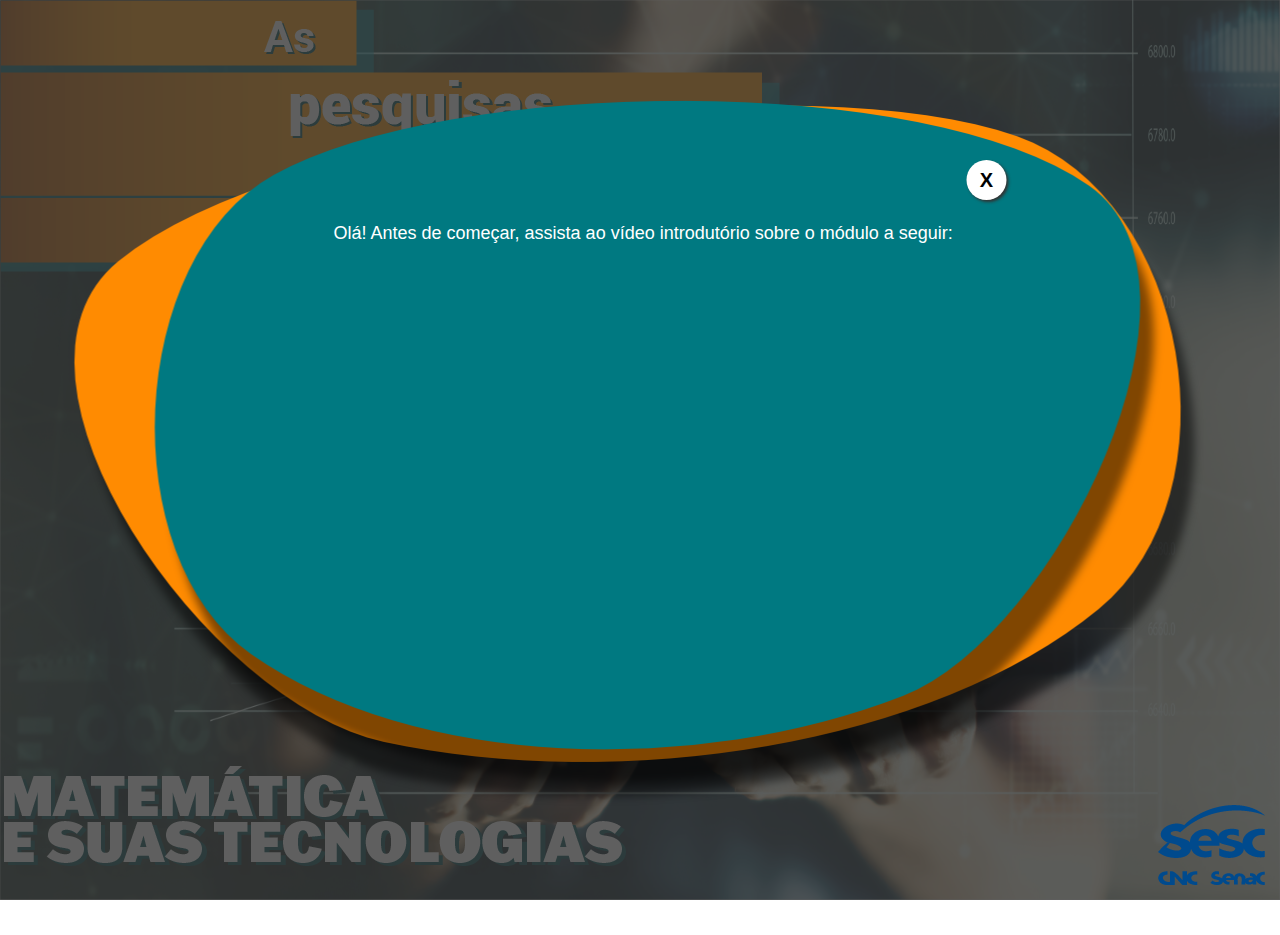
==== index.html @ 420cd1dd "Criação do respositório" ====
<!DOCTYPE html>
<html lang="en">

<head>
    <meta charset="UTF-8">
    <meta http-equiv="X-UA-Compatible" content="IE=edge">
    <meta name="viewport" content="width=device-width, initial-scale=1.0">
    <title>Matemática e suas Tecnologias</title>
    <link rel="stylesheet" href="assets/css/preloader.css">
    <link rel="stylesheet" href="assets/bootstrap/bootstrap.min.css">
    <link rel="stylesheet" href="assets/css/tela_inicial.css">
</head>

<body>
    <div class="preloader">
        <div class="anim"></div>
        <h1>Aguarde enquanto o conteúdo é carregado.</h1>
    </div>
    
    <!-- <header id="topo" class="sesc no-print">
        <img src="assets/img/cabecalho/cabecalho.png" class="img-fluid" alt="">
    </header> -->
    <div class="box">
        <!-- <img src="img/pginicial/familia.png" class="img-atletas" alt=""> -->
        <img src="img/pginicial/barra_titulo1.png" class="img-titulo" alt="">
        <img src="img/pginicial/barra_titulo2.png" class="img-titulo2" alt="">
        <img src="img/pginicial/barra_titulo3.png" class="img-titulo3" alt="">
        <img src="img/pginicial/logo_matematica.png" class="sub-titulo" alt="">
        <img src="img/pginicial/logo_sesc.png" alt="" class="logo">
        <img src="img/pginicial/mob_titulo.png" alt="" class="hidden-lg">
        <div id="menu">
            <button class="aneis init botao-video" id="icon0">
                
            </button>
            <a class="aneis init" id="icon1" href="conteudo.html?page=1">
                 <!-- <a  id="btn-2">
                    
                </a> -->
                    <!-- <img src="img/pginicial/bt_video.png" class="" alt=""> -->
            </a>
            <!-- <div class="aneis init" id="icon2">
                <a href="conteudo.html?page=3" id="btn-3">
                </a>
                    <img src="img/capa/elemento3_4.png" alt="">
            </div>
            <div class="aneis init" id="icon3">
                <a href="conteudo.html?page=4" id="btn-4">
                </a>
                    <img src="img/capa/elemento4_5.png" alt="">
            </div>
            <div class="aneis init" id="icon4">
                <a href="conteudo.html?page=5" id="btn-5">
                </a>
                    <img src="img/capa/elemento2_1.png" alt="">
            </div> -->
        </div>
    </div>
        
    <div class="backdrop">
        <div class="modal-video">
            <div class="wrapper">
                <button id="fechar-video">X</button>
                <p>Olá! Antes de começar, assista ao vídeo introdutório sobre o módulo a seguir:</p>
                <iframe width="560" height="315" src="https://www.youtube.com/embed/Q5BZoceftQA" title="YouTube video player" frameborder="0" allow="accelerometer; autoplay; clipboard-write; encrypted-media; gyroscope; picture-in-picture" allowfullscreen></iframe>
            </div>
        </div>
    </div>

    <!-- <div class="botao-video">
        <p>Assista novamente ao vídeo<br> introdutório deste módulo:</p>
        <div class="video-pq">
            <img class="img-play" src="img/pginicial/Video-bt.png" alt="">
        </div>
    </div> -->

    <script src="assets/js/jquery-3.6.0.min.js"></script>
    <script src="assets/js/geral.js"></script>
    <script src="assets/js/tela_inicial.js"></script>
</body>

</html>
---- assets/css/preloader.css ----
.preloader{
    width: 100vw;
    height: 100vh;
    background-color: white;
    display: flex;
    flex-direction: column;
    justify-content: center;
    align-items: center;
    position: fixed;
    z-index: 9999;
    left: 0;
    top: 0;
}
@keyframes preloaderAnim {
    from{
        background-position: 0;
    }
    to{
        background-position: -1393px;
    }
}
.preloader .anim{
    background-image: url(../img/sesc_preloader.png);
    width: 233px;
    height: 233px;
    animation: preloaderAnim 800ms steps(6) infinite;
    background-repeat: no-repeat;
    margin-bottom: 2rem;
}
.preloader h1{
    font-size: 1.4rem;
    font-family: sans-serif;
    font-weight: bolder;
    color: #14438F;
}
---- assets/css/tela_inicial.css ----
/* body::after{
    position:absolute; width:0; height:0; overflow:hidden; z-index:-1;
    content:url('../../img/tela-inicial/noite.jpg') url('../../img/tela-inicial/pedra-noite.png');
 } */

* {
    padding: 0;
    margin: 0;
    /* box-sizing: border-box; */
    font-family: Arial, "Helvetica Neue", Helvetica, sans-serif;
}
body{
    display: block;
    height: 100%;
    width: 100%;
    overflow: hidden;
    /* background-image: url('../../img/pginicial/Telainicial-bg.jpeg');
    background-repeat: no-repeat;
    background-size: 100% 100%;
    background-position: 0px 120px; */
}
a{
    text-decoration: none;
}
#topo img{ width: 100%;}
#menu{
    /* display: block;
    width: 1%;
    position: absolute;
    top: 30%;
    left: 0%;
    right: 0; */
}
#menu > div{
    /* height: 0px; */
    font-size: 18px;
    text-decoration: none;
    transition: all 0.5s ease-out
}
/* .box img{
    left: -1000px;
} */

/* #menu > div a{
    width: 100%;
    height: 100%;
    color: #fff !important;
    margin-left: 30px;
    display: block;
    font-size: 22px;
} */
#menu > div:hover{
    cursor: pointer;
}
/* #menu > div:nth-child(1){
    background-image: url('../../img/pginicial/bt_1.png');
 }
 #menu > div:nth-child(1):hover{
    background-image: url('../../img/pginicial/bt_1_hover.png');
}
#menu > div:nth-child(2){
    background-image: url('../../img/pginicial/bt_2.png');
 }
 #menu > div:nth-child(2):hover{
    background-image: url('../../img/pginicial/bt_2_hover.png');
}
#menu > div:nth-child(3){
    background-image: url('../../img/pginicial/bt_3.png');
 }
 #menu > div:nth-child(3):hover{
    background-image: url('../../img/pginicial/bt_3_hover.png');
}
#menu > div:nth-child(4){
    background-image: url('../../img/pginicial/bt_4.png');
 }
 #menu > div:nth-child(4):hover{
    background-image: url('../../img/pginicial/bt_4_hover.png');
}
#menu > div:nth-child(5){
    background-image: url('../../img/pginicial/bt_5.png');
 }
 #menu > div:nth-child(6):hover{
    background-image: url('../../img/pginicial/bt_6_hover.png');
} */

#menu > div.init{
    margin-left: -2000px !important;
}
.box{
    display: block;
    height: 100vh;
    width: 100%;
    background-image: url('../../img/pginicial/bg_capa.png');
    background-size: cover;
    background-repeat: no-repeat;
    background-size: 100% 100%;
}
.img-atletas{
    display: block;
    max-width: 55%;
    position: absolute;
    top: 28%;
    left: -1000px;
    transition: all 1.5s ease-out;
}
.img-atletas.init{
    left: 45%;
}
.img-titulo{
    position: absolute;
    top: 0%;
    transition: all 0.5s ease-out;
}
.img-titulo2{
    position: absolute;
    top: 8%;
    transition: all 0.5s ease-out;
    z-index: 10;
}
.img-titulo3{
    position: absolute;
    top: 22%;
    transition: all 0.5s ease-out;
    z-index: 10;
}
.img-titulo.init, .sub-titulo.init, .img-titulo2.init,  .img-titulo3.init{
    left: 0%;
    max-width: 95%;
}
.sub-titulo{
    position: absolute;
    top:85%;
    transition: all 0.5s ease-out;
}
.img-titulo.init, .sub-titulo.init{
    left: 0%;
}
/* #bt-intro1 a, #bt-intro2 a, #bt-intro4 a, #bt-intro4 a, #bt-intro5 a, #bt-intro6 a{
    transition: all 0.3s;
}

#bt-intro1:hover a, #bt-intro2:hover a, #bt-intro3:hover a, #bt-intro4:hover a, #bt-intro5:hover a, #bt-intro6:hover a{ 
    text-shadow: -10px 10px 0px #919191,
                 -20px 20px 0px #3b3b3b,
                 -30px 30px 0px #303030;
                 color: transparent;
    opacity: 0.65;
    cursor: pointer;
} */


/* INI video intro */
#btn-1 img{
    /* max-width: 300px;
    margin-left: 200px;
    margin-top: 200px; */
}
#icon1 > img{
    /* margin-left: -200px; */
}
#icon0:hover:after, #icon1:hover:after{
    opacity: 0;
    transition: opacity 0.2s ease-in;
}
#icon0:hover:after{
    content: '';
    width: 40px;
    height: 150px;
    background-image: url(../../img/pginicial/barra_amarela.png);
    position: absolute;
    left: -50px;
    bottom: -30px;
    opacity: 1;
}
#icon1:hover:after{
    content: '';
    width: 40px;
    height: 150px;
    background-image: url(../../img/pginicial/barra_amarela.png);
    position: absolute;
    right: -50px;
    top: -30px;
    opacity: 1;
}

#icon0{
    background-image: url('../../img/pginicial/bt_video.png');
    background-size: cover;
    width: 271px;
    height: 243px;
    position: absolute;
    right: 55%;
    top: 400px;
    border: none;
}
#icon0:hover{
    background-image: url(../../img/pginicial/mob_bt_video_hover.png);
}
#icon1{
    background-image: url(../../img/pginicial/mob_bt_conteudo.png);
    background-size: cover;
    width: 271px;
    height: 243px;
    position: absolute;
    left: 55%;
    top: 350px;
}
#icon1:hover{
    background-image: url(../../img/pginicial/mob_bt_conteudo_hover.png);
}
#icon2{
    position: absolute;
    right: 5%;
    top: -5%;
}
#icon3{
    position: absolute;
    right: 30%;
}
#icon4{
    position: absolute;
    right: 26%;
    bottom: -172%;
}
.backdrop {
    background-color: rgba(55,55,55, .8);
    height: 100vh;
    width: 100vw;
    position: absolute;
    top: 0;
    left: 0;
    z-index: 10;
}

.modal-video {
    background-image: url('../../img/pginicial/Video-apresentacao-gd.png');
    width: 1133px;
    height: 708px;
    background-size: contain;
    background-repeat: no-repeat;
    padding-left: 260px;
    padding-top: 120px;
    color: white;
    font-size: 18px;
    position: absolute;
    top: 100px;
    left: 50%;
    transform: translateX(-50%);
}

.modal-video video {
    height: 300px;
    width: 600px;
    background-color: white;
    border-radius: 15px;
    margin-top: 15px;
}

#fechar-video {
    position: absolute;
    top: 60px;
    right: 200px;
    background-color: white;
    border-radius: 50%;
    width: 40px;
    height: 40px;
    border: none;
    font-size: 20px;
    font-weight: 600;
    box-shadow: 2px 2px 3px #333;
    transition-duration: .3s;
}
#fechar-video:hover {
    background-color: #ff8b01;
    color: white;
    transition-duration: .3s;
}

.botao-video p {
    font-size: 18px;
    text-align: center;
    font-weight: 600;
}
.video-pq {
    height: 150px;
    width: 150px;
    background-image: url('../../img/pginicial/Video-apresentacao-pq.png'); 
    background-size: contain;
    background-position: center;
    display: flex;
    padding-left: 29px;
    padding-top: 23px;
}
.img-play {
    height:85px;
    width: 85px;
}
.video-pq:hover {
    transform: scale(1.02);
    cursor: pointer;
}
/* FIM video intro */
/* @media (max-width: 1080px) {
    #menu{ margin-right: 10%;}
    .img-atletas{
        margin-left: -5%;
        margin-top: 80px;
    }
} */
/* @media (max-width: 1680px) {
}
@media (max-width: 860px) {
    #menu{
        margin: 280px auto 0px
    }
    #bt-intro1, #bt-intro2, #bt-intro3 {
        height: 250px;
    }
}
@media (max-width: 760px) {
    #bt-intro1, #bt-intro2, #bt-intro3 {
        height: 200px;
    }*/

    .logo {
        position: absolute;
        z-index: 15;
        right: 15px;
        bottom: 15px;
    }
    .hidden-lg {display: none;}
    @media (max-width: 1360px) {
        .img-atletas{
            top: 35%;
        }
    }
    @media (max-width: 1080px) {
        .img-atletas{
            top: 50%;
        }
        .botao-video {
            top: 0px;
        }
        #menu{
            left: 1%;
        }
        .img-titulo.init, .sub-titulo.init {
            left: 2%;
        }
    }
    @media (max-width: 560px) {
       /* .img-titulo{
            position: absolute;
            width: 90%;
            right: 0;
            left: 0;
            margin: 150px auto;
        }     */
        .img-atletas{
            display: none;
        }
        #menu {
            display: flex;
            justify-content: center;
            flex-wrap: wrap;
            width: 100%;
        }
        .modal-video {
            width: 100%;
            height: auto;
            padding: 15px;
            padding-bottom: 40px;
            background-image: unset;
            background-color: #007981;
            border-radius: 25px;
        }
        .modal-video iframe {
            width: 100%;
        }
        #fechar-video {
            top: -20px;
            right: 10px;
        }
        .img-titulo, .img-titulo2, .img-titulo3 {
            display: none;
        }
        .sub-titulo {
            width: 100%;
            top: unset;
            bottom: 70px;
        }
        #icon0 {
            left: 10px;
            right: unset;
            top: 210px;
        }
        #icon1 {
            left: unset;
            right: 10px;
            top: 470px;
        }
        .hidden-lg {
            display: block;
        }
}
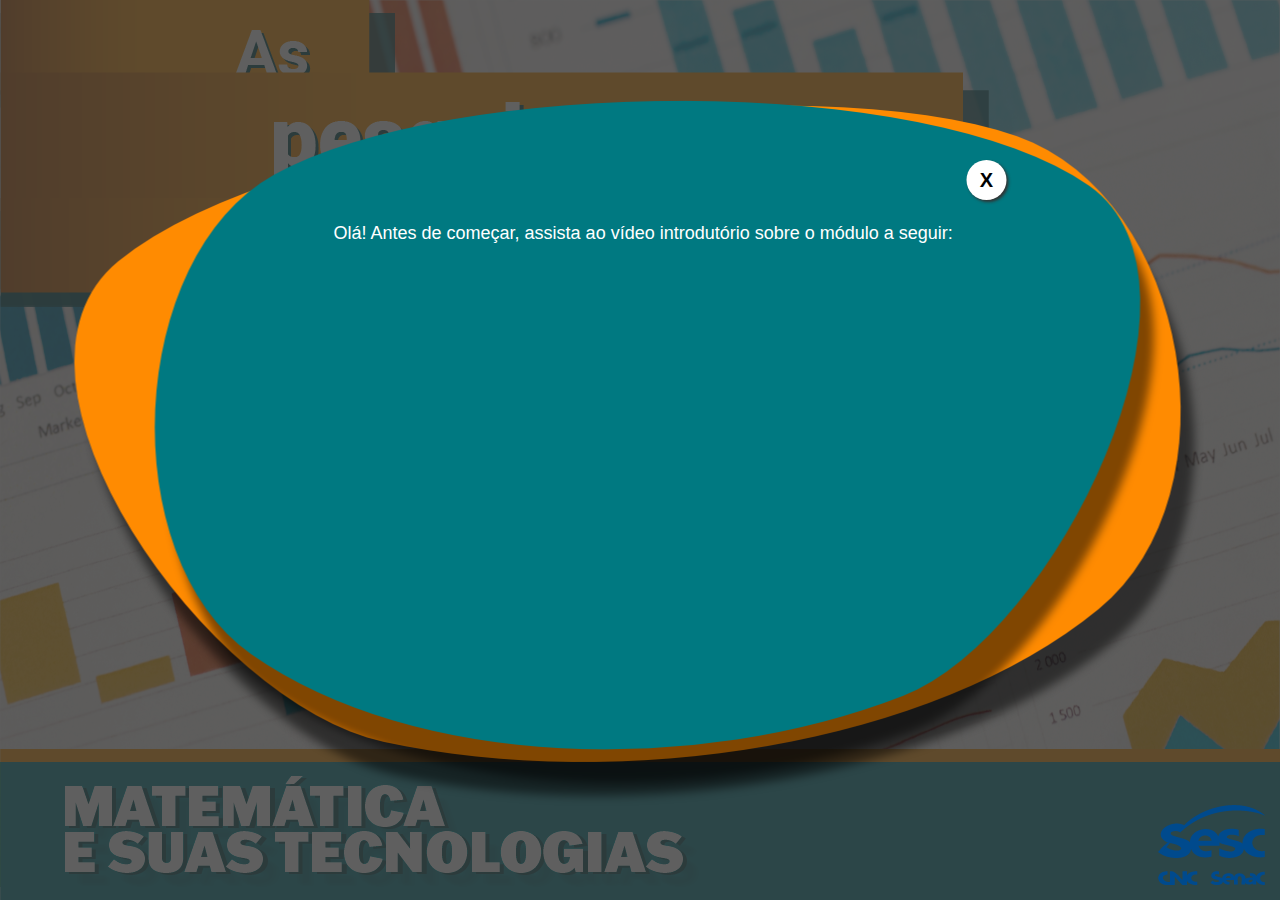
==== commit 2ddfef22: "ajustes tela inicial" ====
--- a/index.html
+++ b/index.html
@@ -25,7 +25,7 @@
         <img src="img/pginicial/barra_titulo1.png" class="img-titulo" alt="">
         <img src="img/pginicial/barra_titulo2.png" class="img-titulo2" alt="">
         <img src="img/pginicial/barra_titulo3.png" class="img-titulo3" alt="">
-        <img src="img/pginicial/logo_matematica.png" class="sub-titulo" alt="">
+        <img src="img/pginicial/barra_inferior.png" class="sub-titulo" alt="">
         <img src="img/pginicial/logo_sesc.png" alt="" class="logo">
         <img src="img/pginicial/mob_titulo.png" alt="" class="hidden-lg">
         <div id="menu">
--- a/assets/css/tela_inicial.css
+++ b/assets/css/tela_inicial.css
@@ -129,7 +129,7 @@
 }
 .sub-titulo{
     position: absolute;
-    top:85%;
+    bottom: 0;
     transition: all 0.5s ease-out;
 }
 .img-titulo.init, .sub-titulo.init{
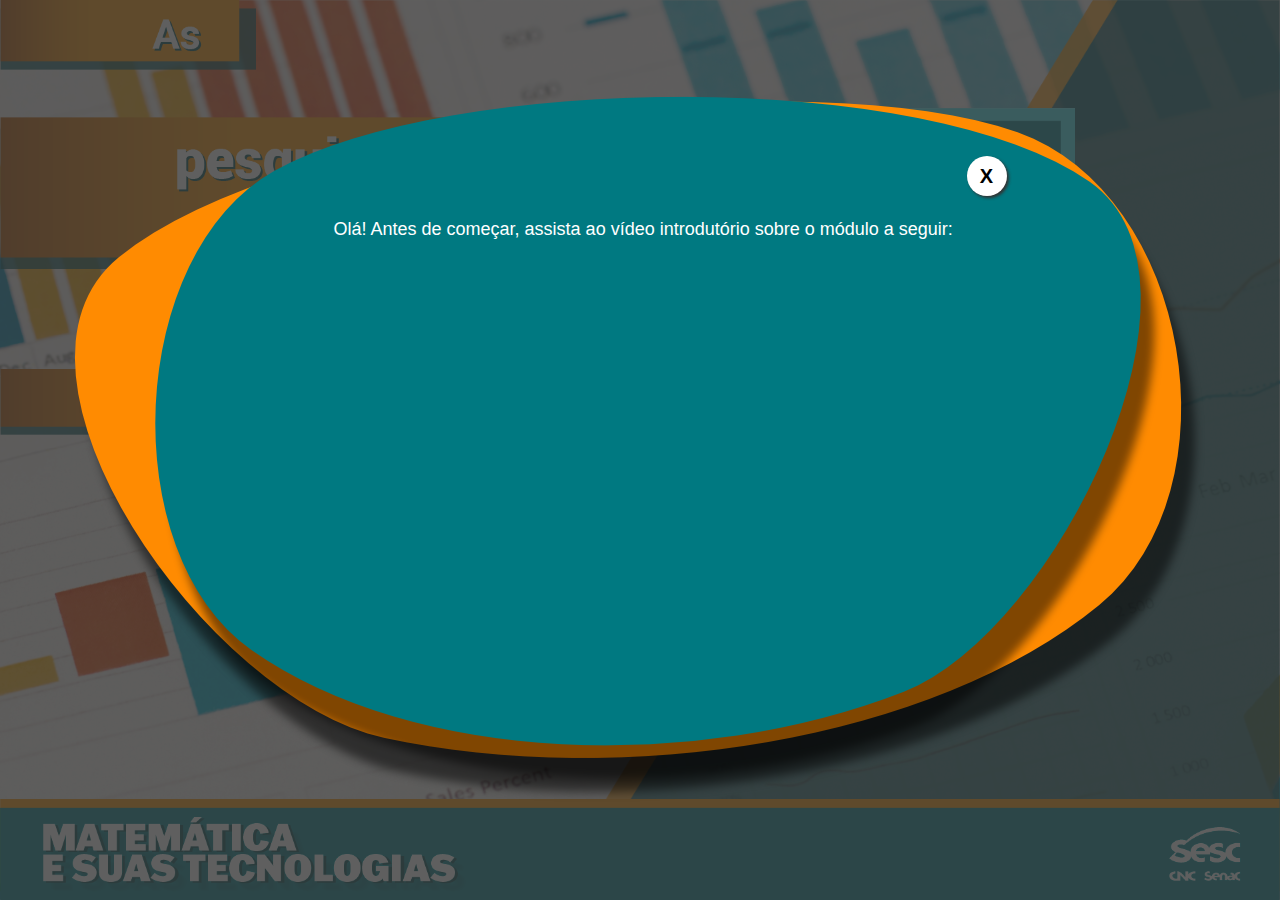
==== commit 8e8a62e4: "ajustes tela inicial" ====
--- a/index.html
+++ b/index.html
@@ -21,38 +21,20 @@
         <img src="assets/img/cabecalho/cabecalho.png" class="img-fluid" alt="">
     </header> -->
     <div class="box">
-        <!-- <img src="img/pginicial/familia.png" class="img-atletas" alt=""> -->
         <img src="img/pginicial/barra_titulo1.png" class="img-titulo" alt="">
         <img src="img/pginicial/barra_titulo2.png" class="img-titulo2" alt="">
         <img src="img/pginicial/barra_titulo3.png" class="img-titulo3" alt="">
-        <img src="img/pginicial/barra_inferior.png" class="sub-titulo" alt="">
-        <img src="img/pginicial/logo_sesc.png" alt="" class="logo">
+        <img src="img/pginicial/barra_inferior.png" class="sub-titulo img-fluid" alt="">
         <img src="img/pginicial/mob_titulo.png" alt="" class="hidden-lg">
         <div id="menu">
             <button class="aneis init botao-video" id="icon0">
                 
             </button>
             <a class="aneis init" id="icon1" href="conteudo.html?page=1">
-                 <!-- <a  id="btn-2">
-                    
-                </a> -->
-                    <!-- <img src="img/pginicial/bt_video.png" class="" alt=""> -->
             </a>
-            <!-- <div class="aneis init" id="icon2">
-                <a href="conteudo.html?page=3" id="btn-3">
-                </a>
-                    <img src="img/capa/elemento3_4.png" alt="">
-            </div>
-            <div class="aneis init" id="icon3">
-                <a href="conteudo.html?page=4" id="btn-4">
-                </a>
-                    <img src="img/capa/elemento4_5.png" alt="">
-            </div>
-            <div class="aneis init" id="icon4">
-                <a href="conteudo.html?page=5" id="btn-5">
-                </a>
-                    <img src="img/capa/elemento2_1.png" alt="">
-            </div> -->
+        </div>
+        <div class="barras">
+
         </div>
     </div>
         
@@ -61,7 +43,7 @@
             <div class="wrapper">
                 <button id="fechar-video">X</button>
                 <p>Olá! Antes de começar, assista ao vídeo introdutório sobre o módulo a seguir:</p>
-                <iframe width="560" height="315" src="https://www.youtube.com/embed/Q5BZoceftQA" title="YouTube video player" frameborder="0" allow="accelerometer; autoplay; clipboard-write; encrypted-media; gyroscope; picture-in-picture" allowfullscreen></iframe>
+                <iframe width="560" height="315" src="https://www.youtube.com/embed/uaWd9R0iwKE" title="YouTube video player" frameborder="0" allow="accelerometer; autoplay; clipboard-write; encrypted-media; gyroscope; picture-in-picture" allowfullscreen></iframe>
             </div>
         </div>
     </div>
--- a/assets/css/tela_inicial.css
+++ b/assets/css/tela_inicial.css
@@ -90,38 +90,31 @@
     display: block;
     height: 100vh;
     width: 100%;
-    background-image: url('../../img/pginicial/bg_capa.png');
-    background-size: cover;
+    background: url('../../img/pginicial/fundo_botoes.png'), url('../../img/pginicial/bg_capa.png');
     background-repeat: no-repeat;
-    background-size: 100% 100%;
-}
-.img-atletas{
-    display: block;
-    max-width: 55%;
-    position: absolute;
-    top: 28%;
-    left: -1000px;
-    transition: all 1.5s ease-out;
-}
-.img-atletas.init{
-    left: 45%;
-}
+    background-position: right center, center;
+    background-size: contain, cover;
+}
+
 .img-titulo{
     position: absolute;
     top: 0%;
     transition: all 0.5s ease-out;
+    width: 20%;
 }
 .img-titulo2{
     position: absolute;
-    top: 8%;
+    top: 13%;
     transition: all 0.5s ease-out;
     z-index: 10;
+    width: 50%;
 }
 .img-titulo3{
     position: absolute;
-    top: 22%;
+    top: 41%;
     transition: all 0.5s ease-out;
     z-index: 10;
+    width: 40%;
 }
 .img-titulo.init, .sub-titulo.init, .img-titulo2.init,  .img-titulo3.init{
     left: 0%;
@@ -158,39 +151,15 @@
 #icon1 > img{
     /* margin-left: -200px; */
 }
-#icon0:hover:after, #icon1:hover:after{
-    opacity: 0;
-    transition: opacity 0.2s ease-in;
-}
-#icon0:hover:after{
-    content: '';
-    width: 40px;
-    height: 150px;
-    background-image: url(../../img/pginicial/barra_amarela.png);
-    position: absolute;
-    left: -50px;
-    bottom: -30px;
-    opacity: 1;
-}
-#icon1:hover:after{
-    content: '';
-    width: 40px;
-    height: 150px;
-    background-image: url(../../img/pginicial/barra_amarela.png);
-    position: absolute;
-    right: -50px;
-    top: -30px;
-    opacity: 1;
-}
 
 #icon0{
     background-image: url('../../img/pginicial/bt_video.png');
-    background-size: cover;
-    width: 271px;
-    height: 243px;
-    position: absolute;
-    right: 55%;
-    top: 400px;
+    background-size: contain;
+    width: 200px;
+    height: 180px;
+    position: absolute;
+    right: 16%;
+    top: 12%;
     border: none;
 }
 #icon0:hover{
@@ -198,12 +167,12 @@
 }
 #icon1{
     background-image: url(../../img/pginicial/mob_bt_conteudo.png);
-    background-size: cover;
-    width: 271px;
-    height: 243px;
-    position: absolute;
-    left: 55%;
-    top: 350px;
+    background-size: contain;
+    width: 200px;
+    height: 180px;
+    position: absolute;
+    right: 20%;
+    bottom: 29%;
 }
 #icon1:hover{
     background-image: url(../../img/pginicial/mob_bt_conteudo_hover.png);
@@ -243,9 +212,11 @@
     color: white;
     font-size: 18px;
     position: absolute;
-    top: 100px;
-    left: 50%;
-    transform: translateX(-50%);
+    top: 0;
+    left: 0;
+    right: 0;
+    bottom: 0;
+    margin: auto;
 }
 
 .modal-video video {
@@ -299,66 +270,32 @@
     transform: scale(1.02);
     cursor: pointer;
 }
-/* FIM video intro */
-/* @media (max-width: 1080px) {
-    #menu{ margin-right: 10%;}
-    .img-atletas{
-        margin-left: -5%;
-        margin-top: 80px;
+.logo {
+    position: absolute;
+    z-index: 15;
+    right: 15px;
+    bottom: 15px;
+}
+.hidden-lg {display: none;}
+
+@media (max-width: 1080px) {
+    .botao-video {
+        top: 0px;
     }
-} */
-/* @media (max-width: 1680px) {
-}
-@media (max-width: 860px) {
     #menu{
-        margin: 280px auto 0px
+        left: 1%;
     }
-    #bt-intro1, #bt-intro2, #bt-intro3 {
-        height: 250px;
+    .img-titulo.init, .sub-titulo.init {
+        left: 2%;
     }
-}
-@media (max-width: 760px) {
-    #bt-intro1, #bt-intro2, #bt-intro3 {
-        height: 200px;
-    }*/
-
-    .logo {
-        position: absolute;
-        z-index: 15;
-        right: 15px;
-        bottom: 15px;
-    }
-    .hidden-lg {display: none;}
-    @media (max-width: 1360px) {
-        .img-atletas{
-            top: 35%;
-        }
-    }
-    @media (max-width: 1080px) {
-        .img-atletas{
-            top: 50%;
-        }
-        .botao-video {
-            top: 0px;
-        }
-        #menu{
-            left: 1%;
-        }
-        .img-titulo.init, .sub-titulo.init {
-            left: 2%;
-        }
-    }
-    @media (max-width: 560px) {
-       /* .img-titulo{
-            position: absolute;
-            width: 90%;
-            right: 0;
-            left: 0;
-            margin: 150px auto;
-        }     */
-        .img-atletas{
-            display: none;
-        }
+    .img-titulo2{top: 12%;}
+    .img-titulo3{top: 35%;}
+}
+@media (max-width: 780px) {
+    .img-titulo2{top: 8%;}
+    .img-titulo3{top: 24%;}
+}
+@media (max-width: 560px) {
         #menu {
             display: flex;
             justify-content: center;
@@ -384,11 +321,6 @@
         .img-titulo, .img-titulo2, .img-titulo3 {
             display: none;
         }
-        .sub-titulo {
-            width: 100%;
-            top: unset;
-            bottom: 70px;
-        }
         #icon0 {
             left: 10px;
             right: unset;
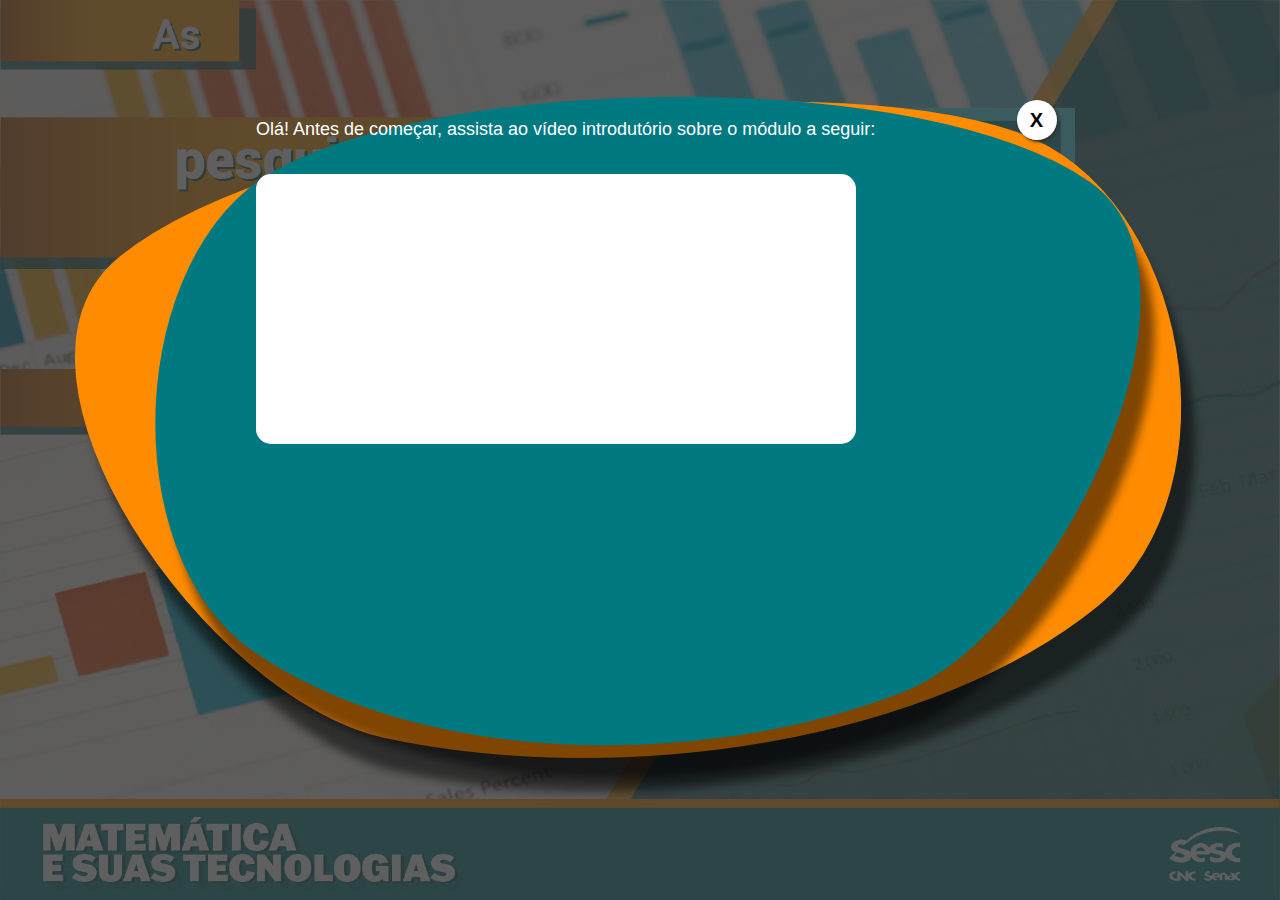
==== commit 39c1386a: "ajustes tela inicial" ====
--- a/index.html
+++ b/index.html
@@ -40,10 +40,10 @@
         
     <div class="backdrop">
         <div class="modal-video">
-            <div class="wrapper">
+            <div class="modal-body">
                 <button id="fechar-video">X</button>
                 <p>Olá! Antes de começar, assista ao vídeo introdutório sobre o módulo a seguir:</p>
-                <iframe width="560" height="315" src="https://www.youtube.com/embed/uaWd9R0iwKE" title="YouTube video player" frameborder="0" allow="accelerometer; autoplay; clipboard-write; encrypted-media; gyroscope; picture-in-picture" allowfullscreen></iframe>
+                <iframe class="mx-auto" src="https://www.youtube.com/embed/uaWd9R0iwKE" title="YouTube video player" frameborder="0" allow="accelerometer; autoplay; clipboard-write; encrypted-media; gyroscope; picture-in-picture" allowfullscreen></iframe>
             </div>
         </div>
     </div>
--- a/assets/css/tela_inicial.css
+++ b/assets/css/tela_inicial.css
@@ -203,12 +203,13 @@
 
 .modal-video {
     background-image: url('../../img/pginicial/Video-apresentacao-gd.png');
-    width: 1133px;
-    height: 708px;
+    max-width: 1133px;
+    height: 100vh;
     background-size: contain;
     background-repeat: no-repeat;
-    padding-left: 260px;
-    padding-top: 120px;
+    background-position: center;
+    padding-left: 13%;
+    padding-top: 100px;
     color: white;
     font-size: 18px;
     position: absolute;
@@ -219,18 +220,19 @@
     margin: auto;
 }
 
-.modal-video video {
-    height: 300px;
+.modal-video iframe {
+    height: 270px;
     width: 600px;
     background-color: white;
     border-radius: 15px;
+    margin: auto;
     margin-top: 15px;
 }
 
 #fechar-video {
     position: absolute;
-    top: 60px;
-    right: 200px;
+    top: 0;
+    right: 150px;
     background-color: white;
     border-radius: 50%;
     width: 40px;
@@ -294,6 +296,13 @@
 @media (max-width: 780px) {
     .img-titulo2{top: 8%;}
     .img-titulo3{top: 24%;}
+    .modal-video{padding-top: 20%;}
+    .modal-video iframe{
+        width: 90%;
+        height: 190px;
+    }
+    .modal-body{width: 85%;}
+    #fechar-video {right: 0;}
 }
 @media (max-width: 560px) {
         #menu {
@@ -307,29 +316,38 @@
             height: auto;
             padding: 15px;
             padding-bottom: 40px;
+            padding-top: 50px;
             background-image: unset;
             background-color: #007981;
             border-radius: 25px;
         }
+        .modal-body{width: 100%;}
         .modal-video iframe {
             width: 100%;
+            height: 300px;
         }
         #fechar-video {
             top: -20px;
-            right: 10px;
+            right: 5px;
         }
         .img-titulo, .img-titulo2, .img-titulo3 {
             display: none;
         }
+        .box{
+            background-position: right -230px center, center;
+            background-size: cover;
+        }
         #icon0 {
-            left: 10px;
-            right: unset;
-            top: 210px;
+            margin: auto;
+            left: 0;
+            right: 0;
+            top: 230px;
         }
         #icon1 {
-            left: unset;
-            right: 10px;
-            top: 470px;
+            margin: auto;
+            left: 0;
+            right: 0;
+            bottom: 100px;
         }
         .hidden-lg {
             display: block;
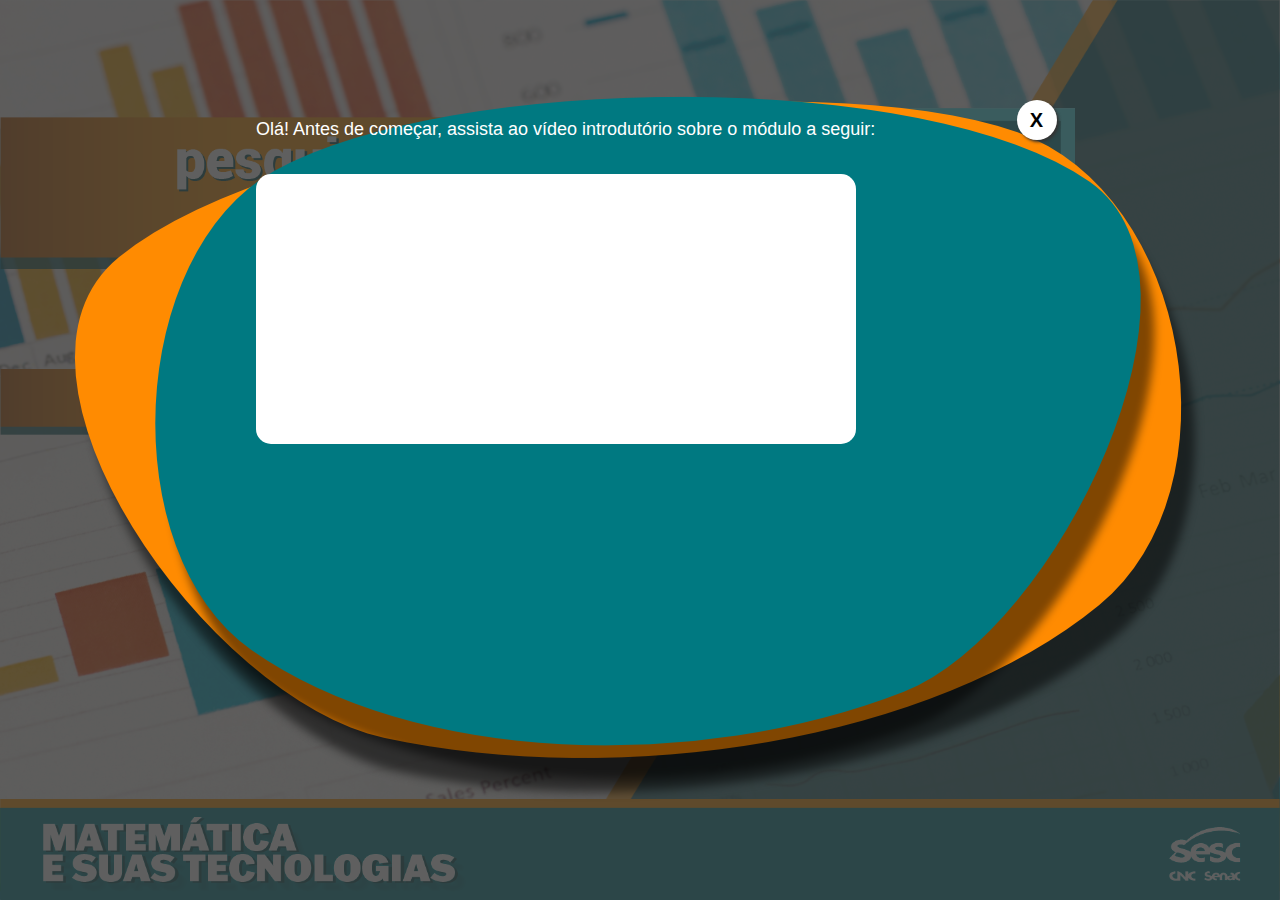
==== commit 59e0c838: "ajuste" ====
--- a/index.html
+++ b/index.html
@@ -8,6 +8,7 @@
     <title>Matemática e suas Tecnologias</title>
     <link rel="stylesheet" href="assets/css/preloader.css">
     <link rel="stylesheet" href="assets/bootstrap/bootstrap.min.css">
+    <link rel="stylesheet" href="assets/css/aos.css">
     <link rel="stylesheet" href="assets/css/tela_inicial.css">
 </head>
 
@@ -21,7 +22,7 @@
         <img src="assets/img/cabecalho/cabecalho.png" class="img-fluid" alt="">
     </header> -->
     <div class="box">
-        <img src="img/pginicial/barra_titulo1.png" class="img-titulo" alt="">
+        <img src="img/pginicial/barra_titulo1.png" class="img-titulo" data-aos="zoom-in" alt="">
         <img src="img/pginicial/barra_titulo2.png" class="img-titulo2" alt="">
         <img src="img/pginicial/barra_titulo3.png" class="img-titulo3" alt="">
         <img src="img/pginicial/barra_inferior.png" class="sub-titulo img-fluid" alt="">
@@ -56,8 +57,13 @@
     </div> -->
 
     <script src="assets/js/jquery-3.6.0.min.js"></script>
+    <script src="assets/js/aos.js"></script>
     <script src="assets/js/geral.js"></script>
     <script src="assets/js/tela_inicial.js"></script>
+
+    <script>
+        window.addEventListener("load", AOS.refresh);
+    </script>
 </body>
 
 </html>--- a/assets/css/tela_inicial.css
+++ b/assets/css/tela_inicial.css
@@ -279,11 +279,24 @@
     bottom: 15px;
 }
 .hidden-lg {display: none;}
-
+@media (min-width: 1400px){
+    .modal-video{
+        padding-left: 16%;
+        padding-top: 70px;
+        background-position: top center;
+    }
+    #fechar-video{
+        right: 24%;
+    }
+}
 @media (max-width: 1080px) {
     .botao-video {
         top: 0px;
     }
+    .modal-video{
+        padding-left: 18%;
+        padding-top: 70px;
+    }
     #menu{
         left: 1%;
     }
@@ -292,17 +305,22 @@
     }
     .img-titulo2{top: 12%;}
     .img-titulo3{top: 35%;}
+    .modal-video iframe{
+        width: 70%;
+    }
 }
 @media (max-width: 780px) {
     .img-titulo2{top: 8%;}
     .img-titulo3{top: 24%;}
-    .modal-video{padding-top: 20%;}
+    .modal-video{
+        /* padding-top: 10%; */
+    }
     .modal-video iframe{
         width: 90%;
         height: 190px;
     }
     .modal-body{width: 85%;}
-    #fechar-video {right: 0;}
+    #fechar-video {right: -20px;}
 }
 @media (max-width: 560px) {
         #menu {
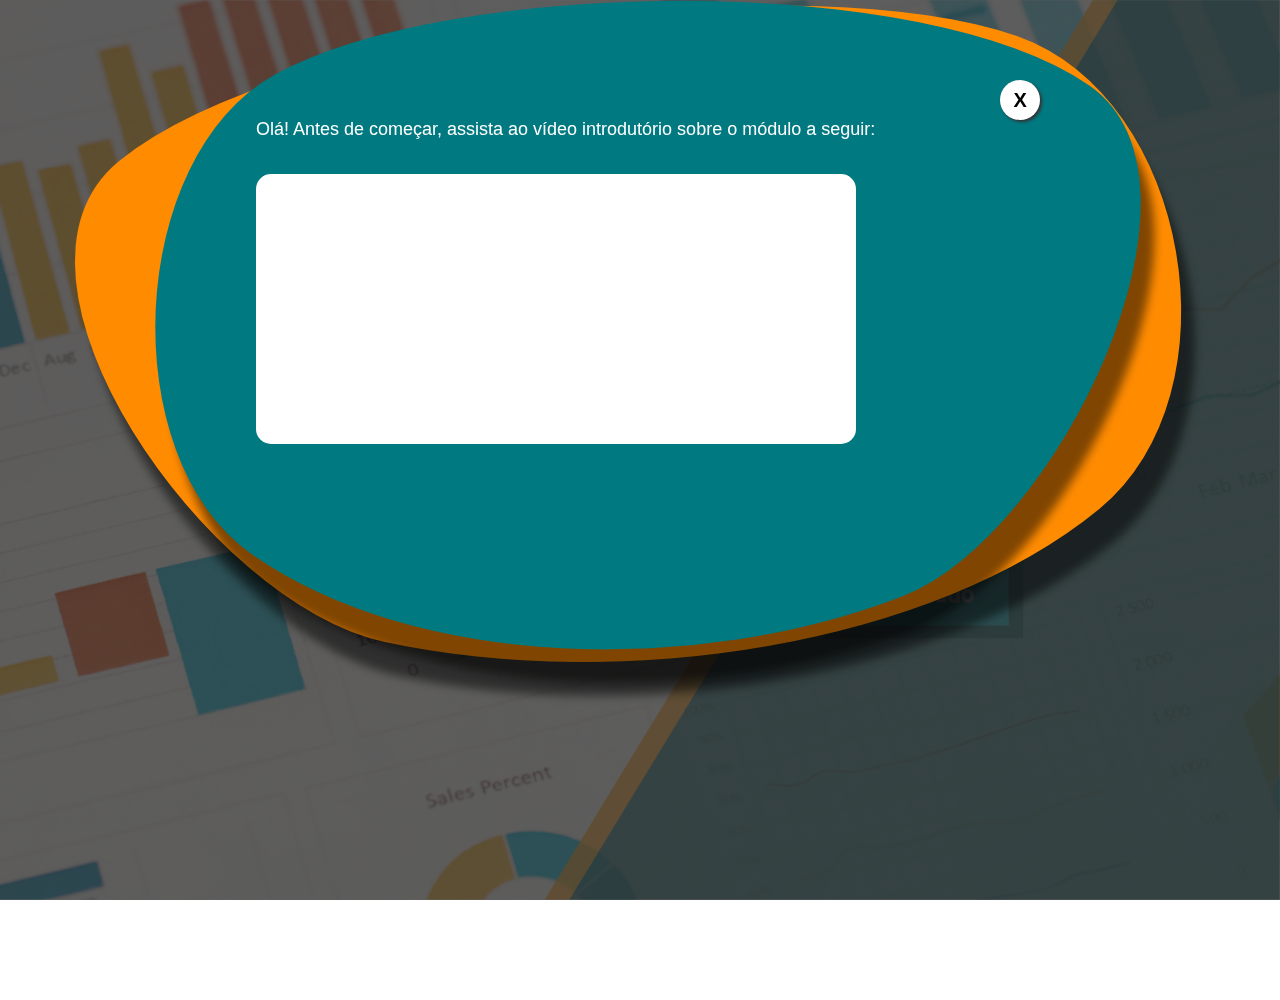
==== commit 5d442311: "ajuste" ====
--- a/index.html
+++ b/index.html
@@ -22,10 +22,10 @@
         <img src="assets/img/cabecalho/cabecalho.png" class="img-fluid" alt="">
     </header> -->
     <div class="box">
-        <img src="img/pginicial/barra_titulo1.png" class="img-titulo" data-aos="zoom-in" alt="">
-        <img src="img/pginicial/barra_titulo2.png" class="img-titulo2" alt="">
-        <img src="img/pginicial/barra_titulo3.png" class="img-titulo3" alt="">
-        <img src="img/pginicial/barra_inferior.png" class="sub-titulo img-fluid" alt="">
+        <img src="img/pginicial/barra_titulo1.png" class="img-titulo" data-aos="fade-right" alt="">
+        <img src="img/pginicial/barra_titulo2.png" class="img-titulo2" data-aos="fade-right"data-aos-delay="100" alt="">
+        <img src="img/pginicial/barra_titulo3.png" class="img-titulo3" data-aos="fade-right"data-aos-delay="200" alt="">
+        <img src="img/pginicial/barra_inferior.png" class="sub-titulo img-fluid" data-aos="fade-up" alt="">
         <img src="img/pginicial/mob_titulo.png" alt="" class="hidden-lg">
         <div id="menu">
             <button class="aneis init botao-video" id="icon0">
--- a/assets/css/tela_inicial.css
+++ b/assets/css/tela_inicial.css
@@ -207,8 +207,9 @@
     height: 100vh;
     background-size: contain;
     background-repeat: no-repeat;
-    background-position: center;
+    background-position: top center;
     padding-left: 13%;
+    padding-right: 11%;
     padding-top: 100px;
     color: white;
     font-size: 18px;
@@ -231,8 +232,8 @@
 
 #fechar-video {
     position: absolute;
-    top: 0;
-    right: 150px;
+    top: -20px;
+    right: 0;
     background-color: white;
     border-radius: 50%;
     width: 40px;
@@ -279,14 +280,16 @@
     bottom: 15px;
 }
 .hidden-lg {display: none;}
-@media (min-width: 1400px){
+@media (max-width: 2500px){
     .modal-video{
-        padding-left: 16%;
-        padding-top: 70px;
-        background-position: top center;
-    }
-    #fechar-video{
-        right: 24%;
+        padding-left: 7%;
+        padding-right: 7%;
+    }
+}
+@media (max-width: 1800px){
+    .modal-video{
+        padding-left: 13%;
+        padding-right: 13%;
     }
 }
 @media (max-width: 1080px) {
@@ -295,8 +298,10 @@
     }
     .modal-video{
         padding-left: 18%;
-        padding-top: 70px;
-    }
+        padding-right: 17%;
+        padding-top: 60px;
+    }
+    #fechar-video{right: -20px;}
     #menu{
         left: 1%;
     }
@@ -305,22 +310,17 @@
     }
     .img-titulo2{top: 12%;}
     .img-titulo3{top: 35%;}
+}
+@media (max-width: 980px) {
     .modal-video iframe{
-        width: 70%;
+        width: 90%;
+        height: 190px;
     }
 }
 @media (max-width: 780px) {
     .img-titulo2{top: 8%;}
     .img-titulo3{top: 24%;}
-    .modal-video{
-        /* padding-top: 10%; */
-    }
-    .modal-video iframe{
-        width: 90%;
-        height: 190px;
-    }
     .modal-body{width: 85%;}
-    #fechar-video {right: -20px;}
 }
 @media (max-width: 560px) {
         #menu {
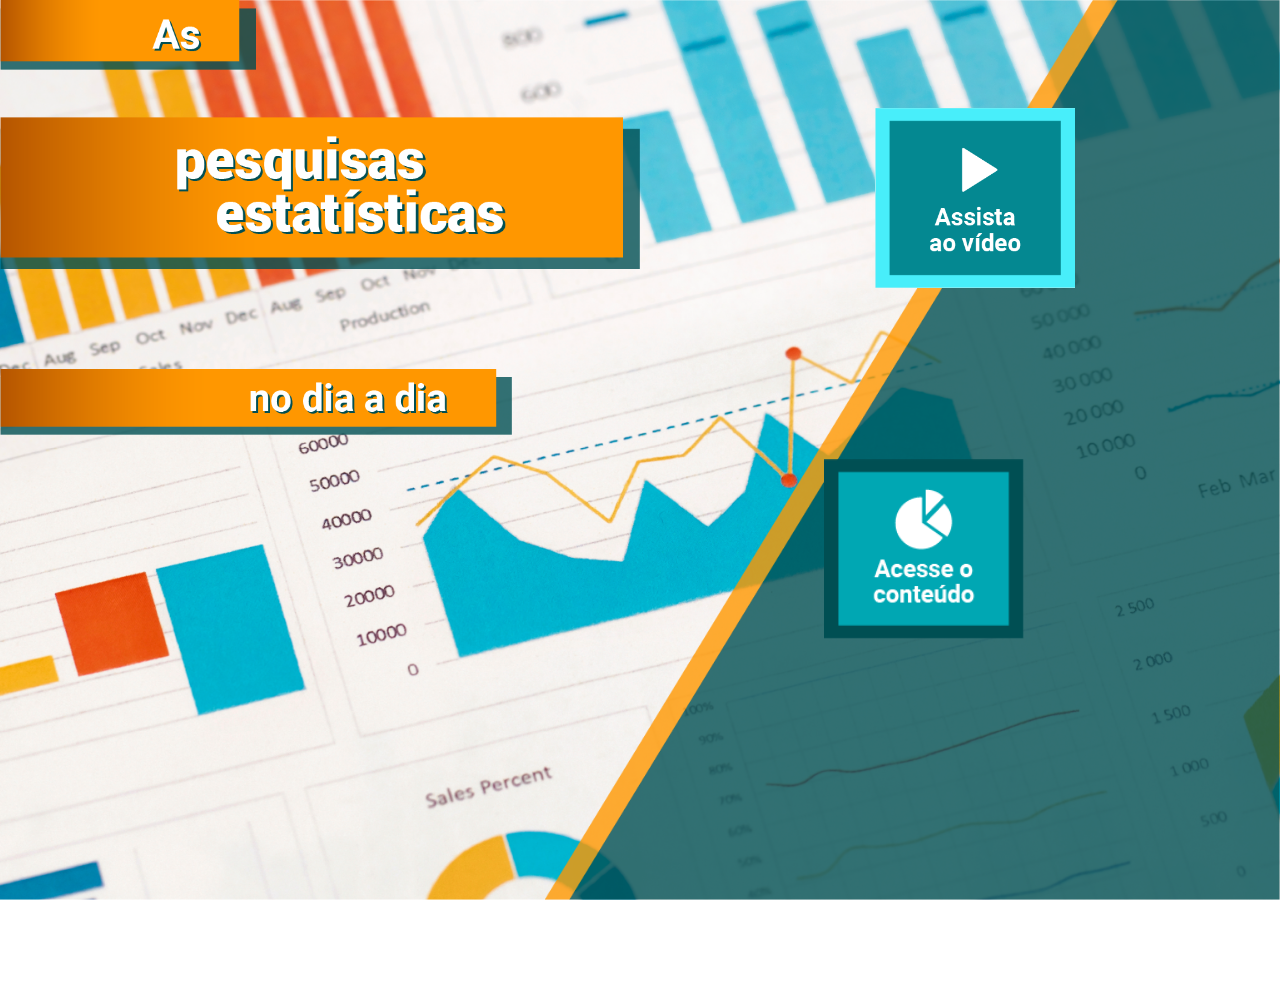
==== commit 572b86ac: "animação tela inicial" ====
--- a/index.html
+++ b/index.html
@@ -22,20 +22,17 @@
         <img src="assets/img/cabecalho/cabecalho.png" class="img-fluid" alt="">
     </header> -->
     <div class="box">
-        <img src="img/pginicial/barra_titulo1.png" class="img-titulo" data-aos="fade-right" alt="">
-        <img src="img/pginicial/barra_titulo2.png" class="img-titulo2" data-aos="fade-right"data-aos-delay="100" alt="">
-        <img src="img/pginicial/barra_titulo3.png" class="img-titulo3" data-aos="fade-right"data-aos-delay="200" alt="">
-        <img src="img/pginicial/barra_inferior.png" class="sub-titulo img-fluid" data-aos="fade-up" alt="">
+        <img src="img/pginicial/barra_titulo1.png" class="img-titulo aos-init" data-aos="fade-right" data-aos-delay="1500" alt="">
+        <img src="img/pginicial/barra_titulo2.png" class="img-titulo2 aos-init" data-aos="fade-right" data-aos-delay="2000" alt="">
+        <img src="img/pginicial/barra_titulo3.png" class="img-titulo3 aos-init" data-aos="fade-right" data-aos-delay="2500" alt="">
+        <img src="img/pginicial/barra_inferior.png" class="sub-titulo img-fluid" data-aos="fade-up" data-aos-delay="1000" alt="">
         <img src="img/pginicial/mob_titulo.png" alt="" class="hidden-lg">
         <div id="menu">
-            <button class="aneis init botao-video" id="icon0">
+            <button class="aneis init botao-video" id="icon0" data-aos="zoom-in" data-aos-delay="2500">
                 
             </button>
-            <a class="aneis init" id="icon1" href="conteudo.html?page=1">
+            <a class="aneis init" id="icon1" href="conteudo.html?page=1" data-aos="zoom-in" data-aos-delay="3000">
             </a>
-        </div>
-        <div class="barras">
-
         </div>
     </div>
         
@@ -62,6 +59,7 @@
     <script src="assets/js/tela_inicial.js"></script>
 
     <script>
+        AOS.init();
         window.addEventListener("load", AOS.refresh);
     </script>
 </body>
--- a/assets/css/tela_inicial.css
+++ b/assets/css/tela_inicial.css
@@ -199,6 +199,7 @@
     top: 0;
     left: 0;
     z-index: 10;
+    opacity: 0;
 }
 
 .modal-video {
@@ -219,6 +220,7 @@
     right: 0;
     bottom: 0;
     margin: auto;
+    opacity: 0;
 }
 
 .modal-video iframe {
@@ -280,6 +282,7 @@
     bottom: 15px;
 }
 .hidden-lg {display: none;}
+
 @media (max-width: 2500px){
     .modal-video{
         padding-left: 7%;
